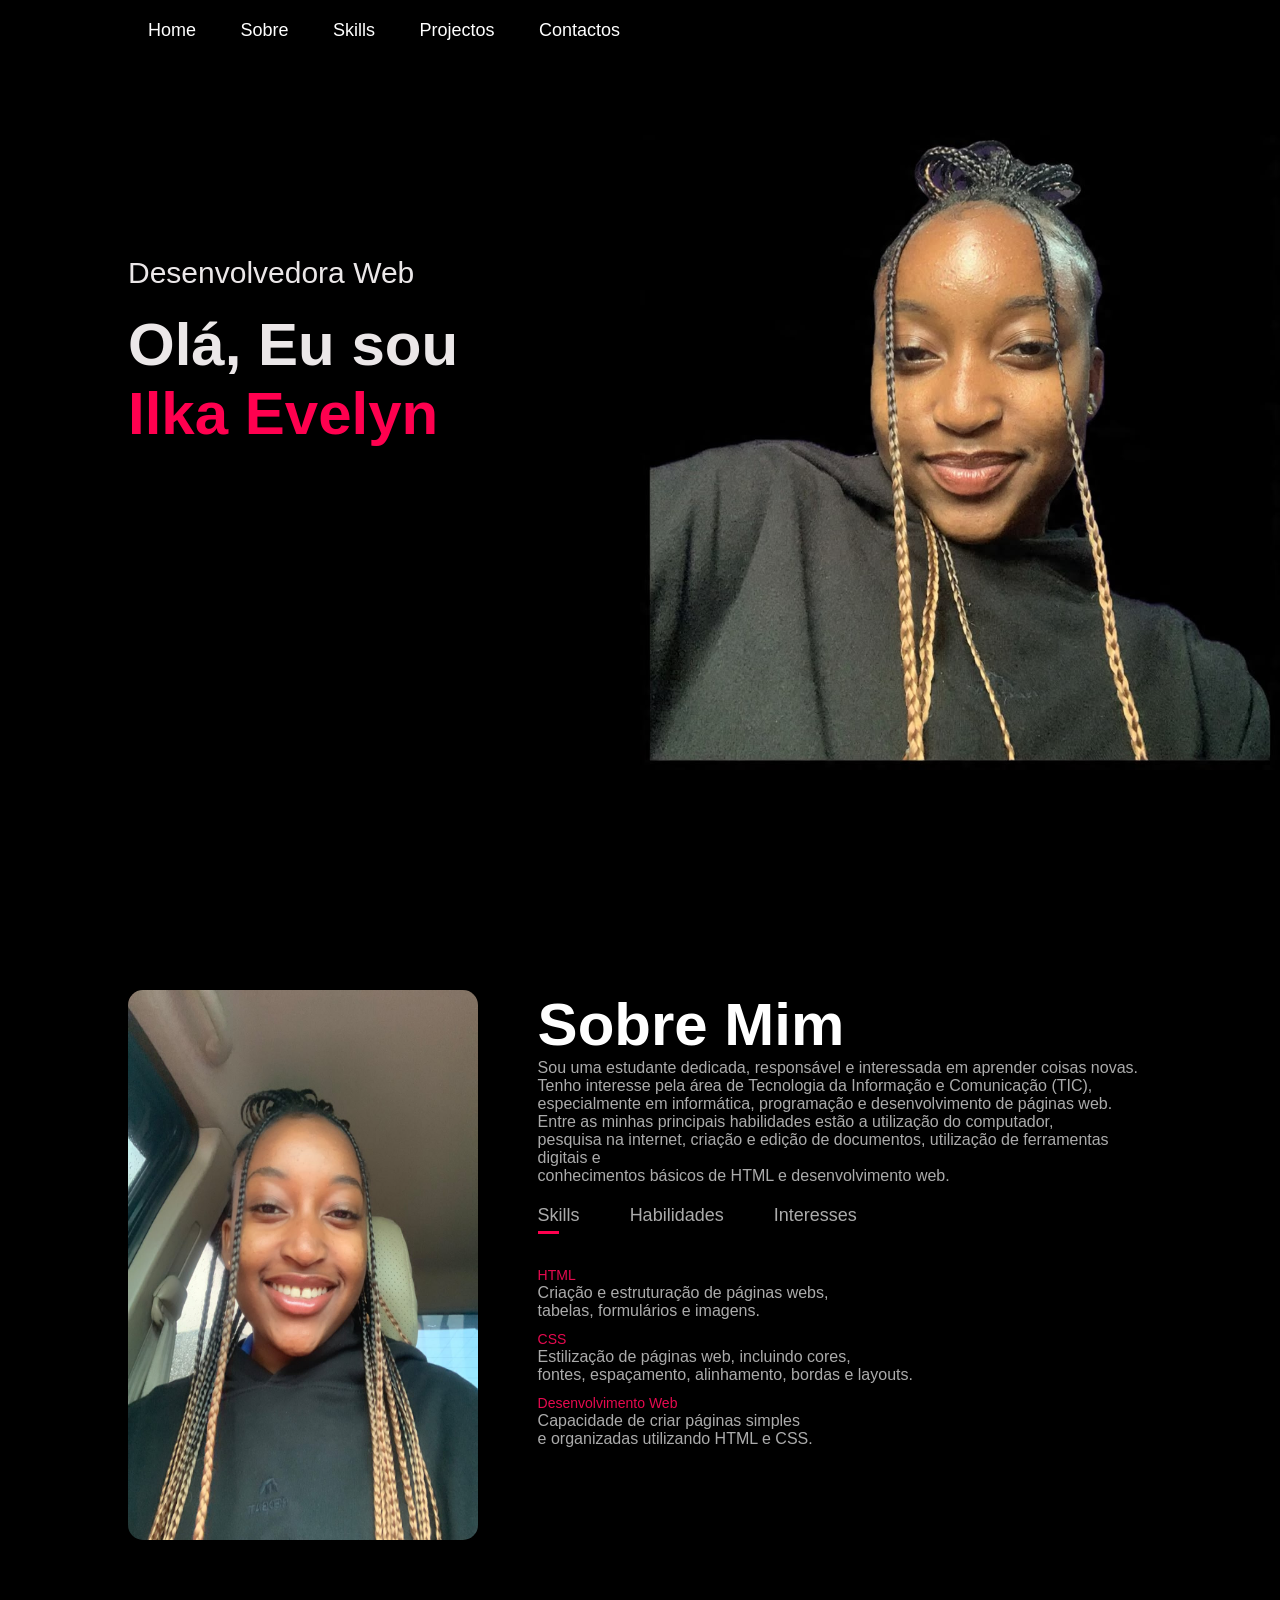
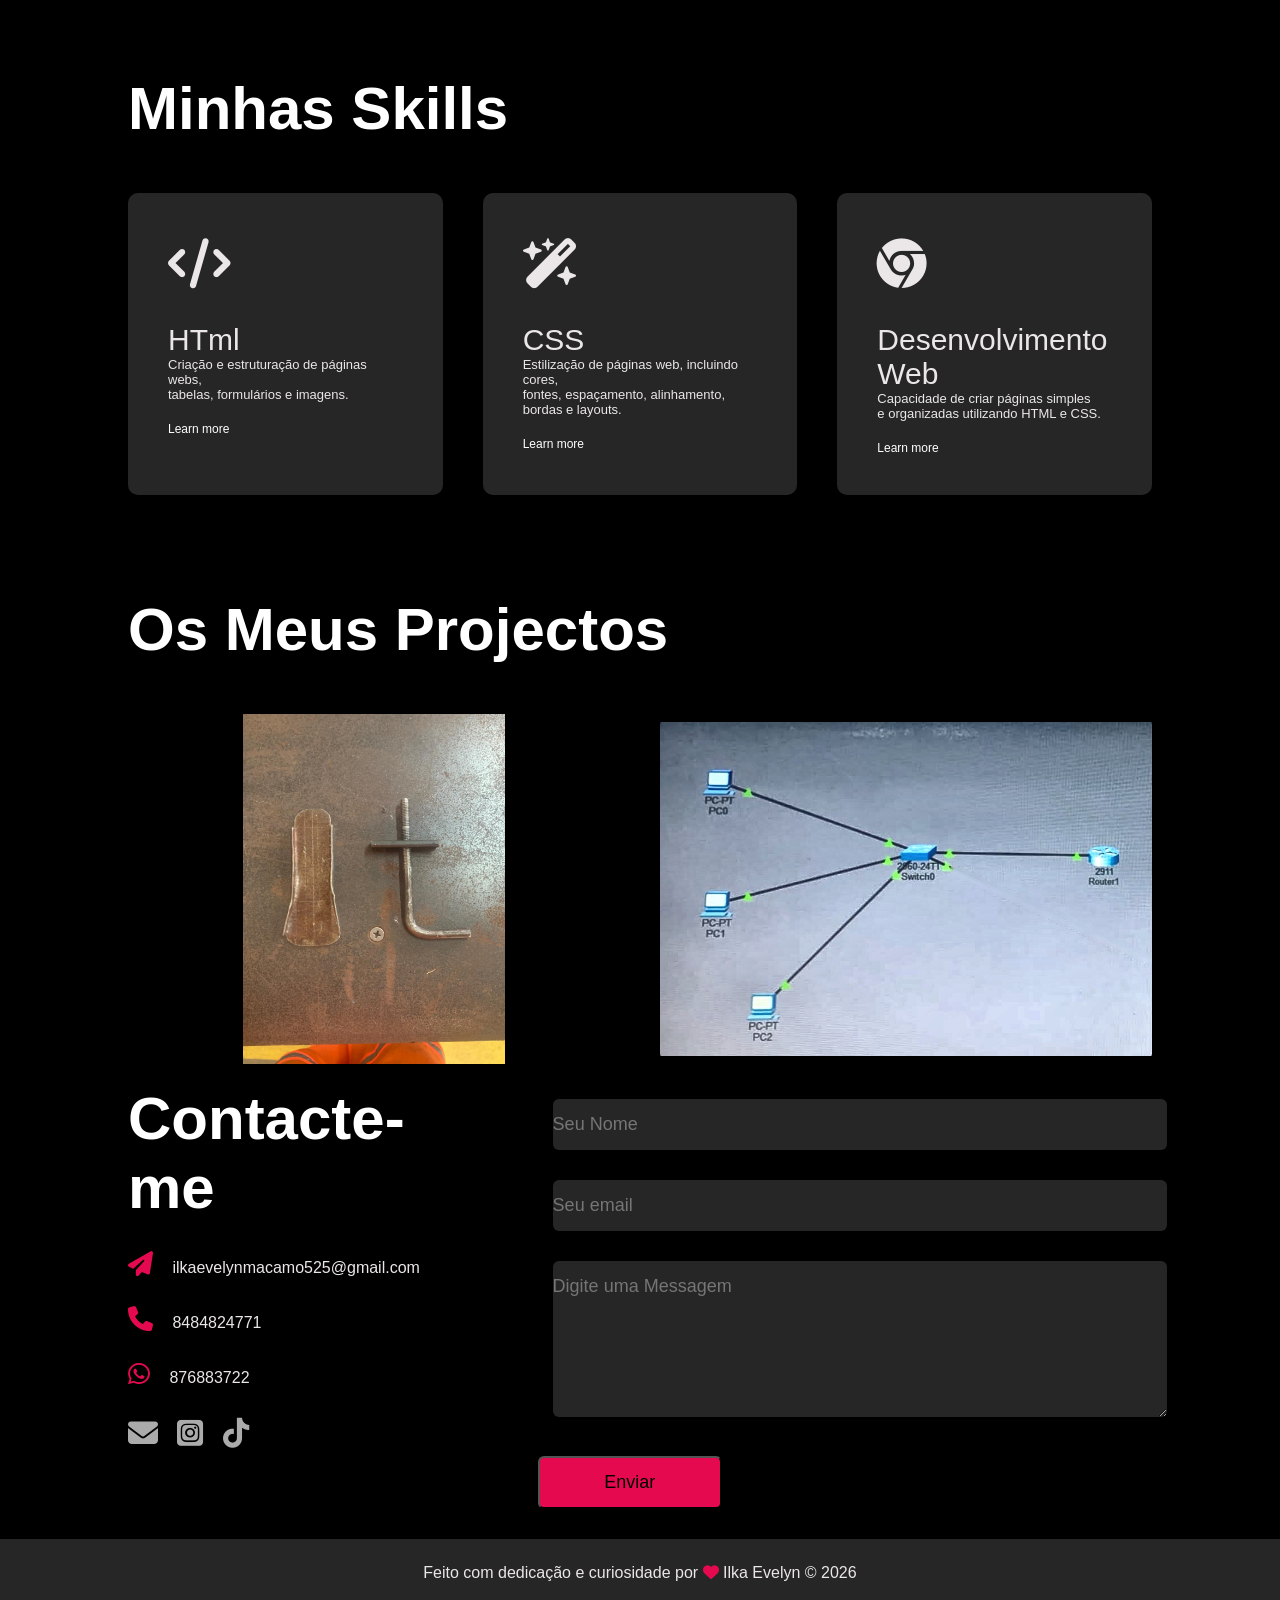
==== index.html @ 06c875b4 "Add files via upload" ====
<!DOCTYPE html>
<html lang="en">
<head>
    <meta charset="UTF-8">
    <meta name="viewport" content="width=device-width, initial-scale=1.0">
    <title>Portfolio Website</title>
    <link rel="stylesheet" href="style.css">
   <link rel="stylesheet" href="https://cdnjs.cloudflare.com/ajax/libs/font-awesome/6.5.1/css/all.min.css">
</head>
<body>
   <div id="header">
    <div class="container">
        <nav>
      <ul id="sidemenu">
        <li><a href="#header">Home</a></li>
        <li><a href="#Sobre">Sobre</a></li>
        <li><a href="#Skills">Skills</a></li>
        <li><a href="#Projectos">Projectos</a></li>
        <li><a href="#Contactos">Contactos</a></li>
        <i class="fa-solid fa-xmark" onclick="closemenu()"></i>
      </ul>
      <i class="fa-solid fa-bars" onclick="openmenu()"></i>
</nav>
        <div class="header-text">
            <p>Desenvolvedora Web</p>
            <h1>Olá, Eu sou<br><span>Ilka Evelyn</span></h1>
         </div>
    </div> 
   </div>
        <div id="Sobre">
            <div class="container">
                <div class="row">
                    <div class="sobre-col-1">
                        <img src="Images/fundinho.jpeg.jpeg" alt="Foto de Ilka Evelyn" class="Imagem">
                    </div>
                    <div class="sobre-col-2">
                        <h1 class="sub-title">Sobre Mim</h1>
                        <p>Sou uma estudante dedicada, responsável e interessada em aprender coisas novas.<br> Tenho interesse pela área de Tecnologia da Informação e Comunicação (TIC), <br>especialmente em informática, programação e desenvolvimento de páginas web.<br>Entre as minhas principais habilidades estão a utilização do computador,<br>pesquisa na internet, criação e edição de documentos, utilização de ferramentas digitais e<br>conhecimentos básicos de HTML e desenvolvimento web.</p>
                        <div class="tab-titles">
                      <p class="tab-links active-link" data-tab="skills">Skills</p>
                      <p class="tab-links" data-tab="Habilidades">Habilidades</p>
                      <p class="tab-links" data-tab="Interesses">Interesses</p>
                       </div>
                        <div class="tab-contents active-tab" id="skills">
                            <ul>
                                <li><span>HTML</span><br>Criação e estruturação de páginas webs,<br> tabelas, formulários e imagens.</li>
                                <li><span>CSS</span><br>Estilização de páginas web, incluindo cores,<br> fontes, espaçamento, alinhamento, bordas e layouts.</li>
                                <li><span>Desenvolvimento Web</span><br>Capacidade de criar páginas simples<br> e organizadas utilizando HTML e CSS.</li>
                            </ul>
                        </div>
                        <div class="tab-contents" id="Habilidades">
                            <ul>
                                <li><span>Utilização de Aplicativos de Escritório</span><br>Word, Excel, Powerpoint</li>
                                <li><span>Criatividade e Organização</span><br>Criação e edição de documentos.<br>Praticidade e melhor produtividade. </li>
                                <li><span>Trabalho em equipa e boa comunicação.</span><br>Melhorar continuamente os conhecimentos e adquirir novas competências.</li>
                            </ul>
                    </div>
                     <div class="tab-contents" id="Interesses">
                            <ul>
                                <li><span>Tecnologia e informática</span><br>Ferramentas que posso utilizar para comunicar,<br>facilitar o trabalho e aprendizagem.<br></li>
                                <li><span>Desenvolvimento e design de páginas web</span><br>Criar páginas usando o HTML e CSS<br>para embelezar e colocar diferentes transições.</li>
                                <li><span>Programação e aperfeiçoar conhecimentos na área de TI</span><br>Aprender novas linguagens e aprender a programar com maior facilidade,<br>aperfeiçoar os meus conhecimentos na área da informática.</li>
                            </ul>
                          </div>    
                </div>
            </div>
            </div>
            </div>
        </div>
                 
            <div id="Skills">
                <div class="container">
                    <h1 class="sub-title">Minhas Skills</h1>
                    <div id="Skills-list">
                        <div>
                            <i class="fa-solid fa-code"></i>
                            <h2>HTml</h2>
                            <p>Criação e estruturação de páginas webs,<br> tabelas, formulários e imagens.</p>
                            <a href="#">Learn more</a>
                         </div>
                         <div>
                            <i class="fa-solid fa-wand-magic-sparkles"></i>
                            <h2>CSS</h2>
                            <p>Estilização de páginas web, incluindo cores,<br> fontes, espaçamento, alinhamento, bordas e layouts.</p>
                            <a href="#">Learn more</a>
                         </div>
                         <div>
                            <i class="fa-brands fa-chrome"></i>
                            <h2>Desenvolvimento Web</h2>
                            <p>Capacidade de criar páginas simples<br> e organizadas utilizando HTML e CSS.</p>
                            <a href="#">Learn more</a>
                        </div>
                    </div>
                </div>
            </div>

        <div id="Projectos">
            <div class="container">
                 <h1 class="sub-title">Os Meus Projectos</h1>
                 <div id="Projectos-list">
                    <div class="Projectos">
    <img src="Images/projecto3.jpeg" alt="Abre-garrafa em duas peças">
    <div class="layer">
        <h3>Abre-Garrafa</h3>
        <p>Projecto de um abre-garrafa, dividido em duas peças<br> que se encaixam para formar o objecto completo.<br> Neste trabalho apresento as duas peças separadas,<br> onde se pode ver a forma e as dimensões de cada uma.<br> Este projecto permitiu-me praticar a observação de formas,<br> a precisão nas medidas e a organização<br> de um objecto em várias partes.</p>
        <a href="#"><i class="fa-solid fa-hammer"></i></a>
    </div>
</div>
<div class="Projectos">
    <img src="Images/projecto2.jpeg" alt="Rede Local">
    <div class="layer">
        <h3>Rede Local</h3>
        <p>Simulação de uma rede local criada no Cisco Packet Tracer,<br> com três computadores (PC0, PC1 e PC2) ligados a um switch,<br> que por sua vez está ligado a um router.<br> O switch permite a comunicação entre os computadores,<br> e o router faz a ligação da rede a outros dispositivos.<br> Este projecto ajudou-me a compreender como os equipamentos<br> de rede se ligam e comunicam entre si.</p>
        <a href="#"><i class=""><i class="fa-solid fa-desktop"></i></i></a>
    </div>
</div>
                   
                 
            </div>
        </div>
        <div id="Contactos">
            <div class="container">
                 <div class="row">
                    <div class="contact-left">
                        <h1 class="sub-title">Contacte-me</h1>
                          <p><i class="fa-solid fa-paper-plane"></i> ilkaevelynmacamo525@gmail.com</p>
                          <p><i class="fa-solid fa-phone"></i> 8484824771</p>
                          <p><i class="fa-brands fa-whatsapp"></i> 876883722</p>
                            <div class="social-icons">
                                <a href=""><i class="fa-solid fa-envelope"></i></a>
                                    <a href=""><i class="fa-brands fa-square-instagram"></i></a>
                                        <a href=""><i class="fa-brands fa-tiktok"></i></a>
                            </div>
                    </div>
                    <div class="contact-right">
                        <form>
                            <input type="text" name="Name" placeholder="Seu Nome" required>
                            <input type="Email" name="Email" placeholder="Seu email" required>
                            <textarea name="Messagem" rows="6" placeholder="Digite uma Messagem"></textarea>
                            <button type="Submit" class="btn btn2">Enviar</button>
                        </form>
                    </div>
                 </div>
            </div>
        </div>
        <div class="copyright">
                <p>Feito com dedicação e curiosidade por <i class="fa-solid fa-heart"></i> Ilka Evelyn © 2026</p>
            </div>

         <script>
    var tablinks = document.getElementsByClassName("tab-links");
    var tabcontents = document.getElementsByClassName("tab-contents");

    for (let link of tablinks) {
        link.addEventListener("click", function () {
            for (let l of tablinks) {
                l.classList.remove("active-link");
            }
            for (let c of tabcontents) {
                c.classList.remove("active-tab");
            }
            link.classList.add("active-link");
            document.getElementById(link.dataset.tab).classList.add("active-tab");
          });
         var sidemenu = document.getElementById("sidemenu");
           function openmenu(){
           sidemenu.style.right = "0";
         }
          function closemenu(){
           sidemenu.style.right = "-200px";
          }
         }

                </script>
        </body>
</html>
---- style.css ----
*{
    margin: 0;
    padding: 0;
    font-family: "Poppins", sans-serif;
    box-sizing: border-box;
}
body{
    background: #000000;
    color: #ebe7e8;
}


#header {
    width: 100%;
    height: 100vh;
    background-image: url("Images/Imagfundo.jpeg");
    background-size: cover;
    background-position: right center; 
    background-repeat: no-repeat;
    background-size: 50%;
}
.container{
    padding: 10px 10%;
}
nav{
    display: flex;
    align-items: center;
    justify-content: space-between;
    flex-wrap: wrap;
}
nav ul li{
    display: inline-block;
    list-style: none;
    margin: 10px 20px;
}
nav ul li a{
    color: #fff;
    text-decoration: none;
    font-size: 18px;
    position: relative;
}
nav ul li a::after{
    content: '';
    width: 0;
    height: 3px;
    background: #ff004f;
    position: absolute;
    left: 0;
    bottom: -6px;
    transition: 0.5s;
}
nav ul li a:hover::after{
    width: 100%;
}
.header-text{
    margin-top: 20%;
    font-size: 30px;
}
.header-text h1{
    font-size: 60px;
    margin-top: 20px;
}
.header-text h1 span{
color: #ff004f;
}
#Sobre{
    padding: 80px 0;
    color: #ababab;
}
.row{
    display: flex;
    justify-content: space-between;
    flex-wrap: wrap;
    flex-direction: row;
}

.Imagem {
    width: 350px;
    height: 550px;
    border-radius: 15px ;
}

.sobre-col-2{
    flex-basis: 60%;

}
.sub-title{
    font-size: 60px;
    font-weight: 600;
    color: #fff;
}

.tab-titles{
    display: flex;
    margin: 20px 0 40px;
}
.tab-links{
    margin-right: 50px;
    font-size: 18px;
    font-weight: 500;
    cursor: pointer;
    position: relative;
}
.tab-links::after{
content: '';
width: 0;
height: 3px;
background: #ff004f;
position: absolute;
left: 0;
bottom: -8px;
transition: 0.5s;
}
.tab-links.active-link::after{
    width: 50%;
}
.tab-contents ul li{
    list-style: none;
    margin: 10px 0;
}
.tab-contents ul li span{
color: #e50a4f;
font-size: 14px;
}
.tab-contents{
    display: none;
}
.tab-contents.active-tab{
    display: block;
}
#Skills{
    padding: 30px 0;
}
#Skills-list{
    display: grid;
    grid-template-columns: repeat(auto-fit, minmax(250px, 1fr));
    gap: 40px;
    margin-top: 50px;
}
#Skills-list > div{
    background-color: #262626;
    padding: 40px;
    font-size: 13px;
    font-weight: 300;
    border-radius: 10px;
    transition: background 0.5s, transform 0.5s;
}
#Skills-list > div i{
    display: block;
    height: 60px;
    line-height: 60px;
    font-size: 50px;
    margin-bottom: 30px;
    transform-origin: left center;
}
#Skills-list > div:hover i{
    transform: scale(1.3);
}
#Skills-list > div h2{
font-size: 30px;
font-weight: 500;
margin-top: 15px;
}
#Skills-list > div a{
    text-decoration: none;
    color: #fff;
    font-size: 12px;
    margin-top: 20px;
    display: inline-block;
}
#Skills-list > div:hover{
    background: #e50a4f;
    transform: translateY(-10px);
}
#Projectos{
    padding: 50px 0;
}
#Projectos-list{
    display: grid;
    grid-template-columns: repeat(auto-fit, minmax(250px, 1fr));
    gap: 40px;
    margin-top: 50px;
}
.Projectos{
    border-radius: 10px;
    position: relative;
    overflow: hidden;
}
.Projectos img{
    width: 100%;
    height: 350px;          
    object-fit: contain;      
    border-radius: 10px;
    display: block;
}
.layer{
    width: 100%;
    height: 0;
    background: linear-gradient(rgba(0,0,0,0.6), #e50a4f);
    border-radius: 10px;
    position: absolute;
    left: 0;
    bottom: 0;
    overflow: hidden;
    display: flex;
    align-items: center;
    justify-content: center;
    flex-direction: column;
    text-align: center;
    padding: 0 20px;
    transition: height 0.5s;
    font-size: 12px;
}
.layer h3{
    font-weight: 500;
    margin-bottom: 10px;
    color: #fff;
}
.layer p{
    color: #fff;
}
.layer a{
    color: #fff;
    font-size: 25px;
    margin-top: 20px;
    text-decoration: none;
    
}
.Projectos:hover .layer{
    height: 100%;
}
.contact-left{
    flex-basis: 35%;
}
.contact-right{
    flex-basis: 60%;
}
.contact-left p{
margin-top: 30px;
}
.contact-left p i{
    color: #e50a4f;
    margin-right: 15px;
    font-size: 25px;
}
.social-icons{
    margin-top: 30px;
}
.social-icons a{
    text-decoration: none;
    font-size: 30px;
    margin-right: 15px;
    color: #ababab;
    display: inline-block;
    transition: transform 0.5s;
}
.social-icons a:hover{
    color: #e50a4f;
    transform: translateY(-5px);
}
.btn.btn2{
    display: inline-block;
    background: #e50a4f;
    width: 30%;
    border-radius: 6px;
}
.contact-right form{
    width: 100%;
}
form input, form textarea{
    width: 100%;
    border: 0;
    outline: none;
    background: #262626;
    padding: 15px 0;
    margin: 15px;
    color: #fff;
    font-size: 18px;
    border-radius: 6px;
}
form .btn2{
    padding: 14px 60px;
    font-size: 18px;
    margin-top: 20px;
    cursor: pointer;
}
.copyright{
    width: 100%;
    text-align: center;
    padding: 25px 0;
    background: #262626;
    font-weight: 300;
    margin-top: 20px;
}
.copyright i{
    color: #e50a4f;
}
nav .fa-bars, nav .fa-xmark{
    display: none;
}
@media only screen and (max-width: 600px){
    nav .fa-bars,
    nav .fa-xmark{
        display: block;
        font-size: 25px;
        cursor: pointer;
    }
    nav ul{
        background: #ff004f;
        position: fixed;
        top: 0;
        right: -200px;
        width: 200px;
        height: 100vh;
        padding-top: 50px;
        z-index: 2;
        transition: right 0.5s;
    }
    nav ul li{
        display: block;
        margin: 25px;
    }
    nav ul .fa-xmark{
        position: absolute;
        top: 25px;
        left: 25px;
    }
}
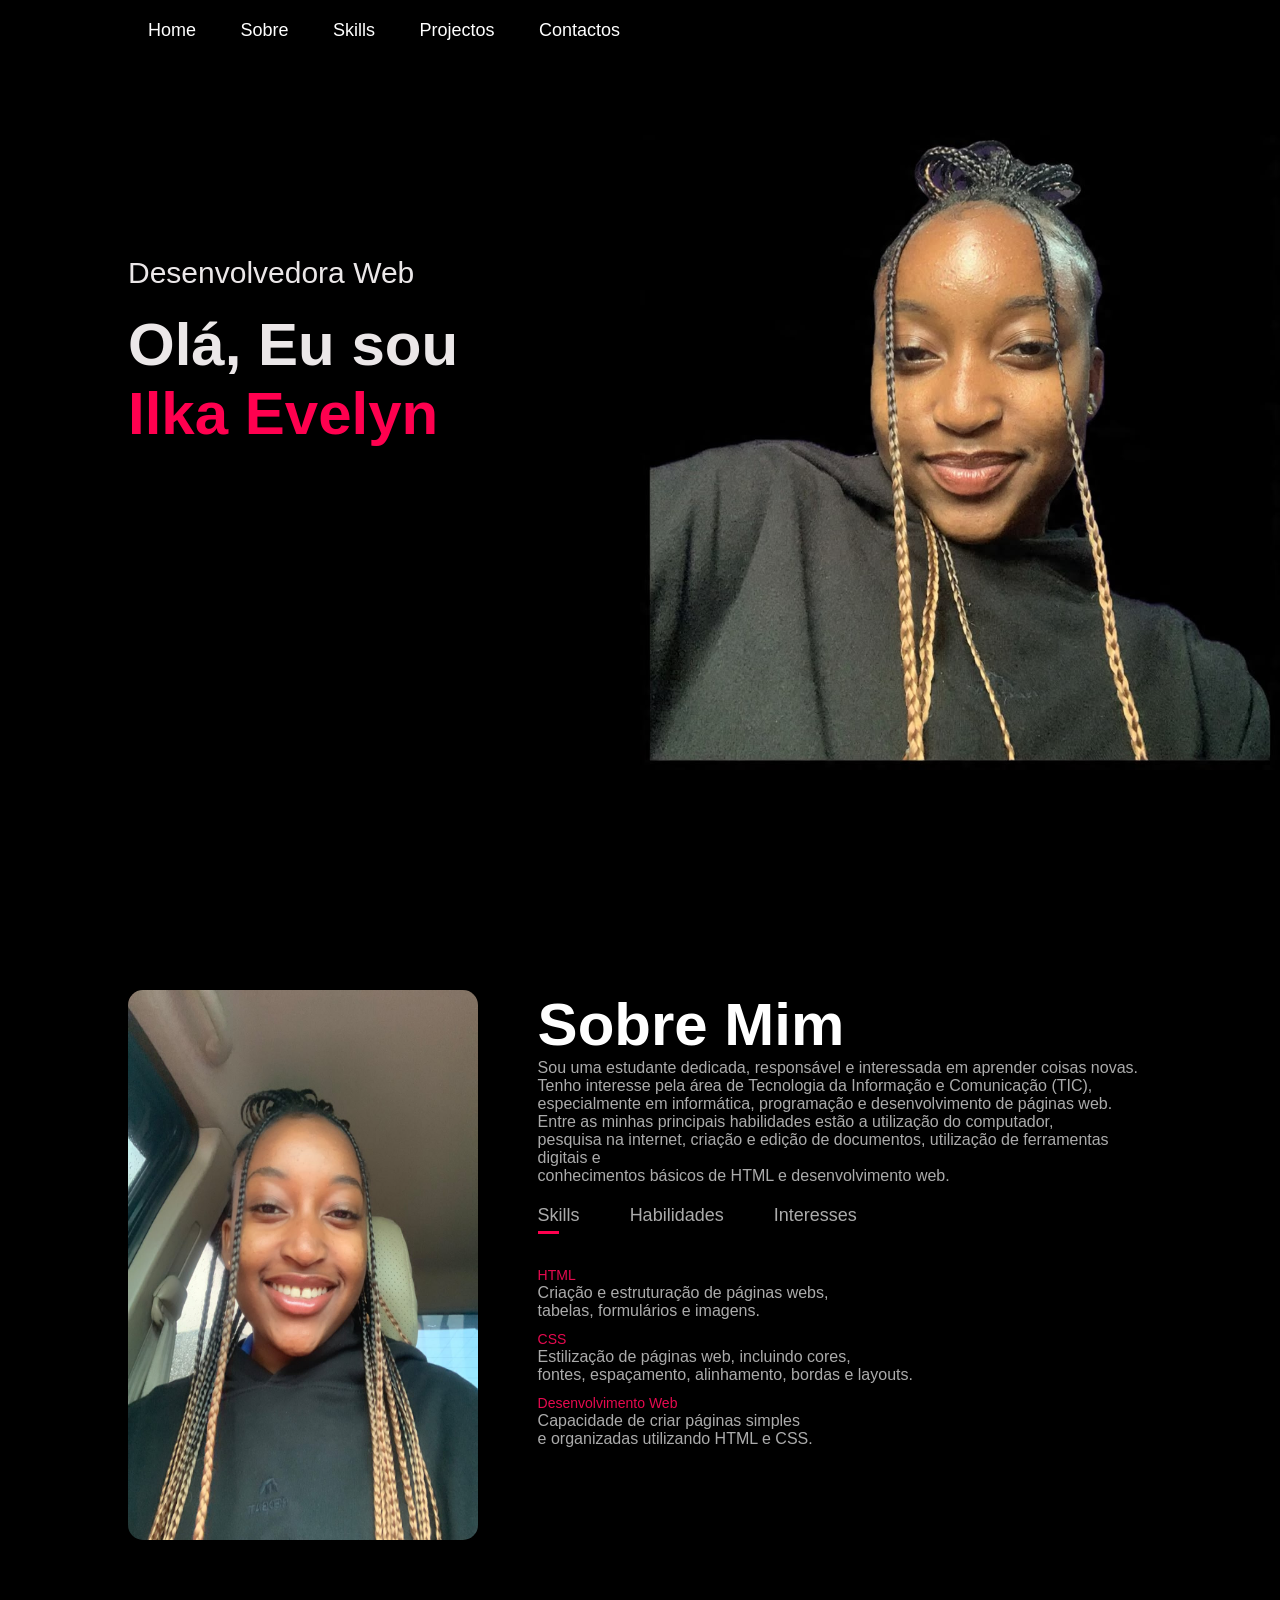
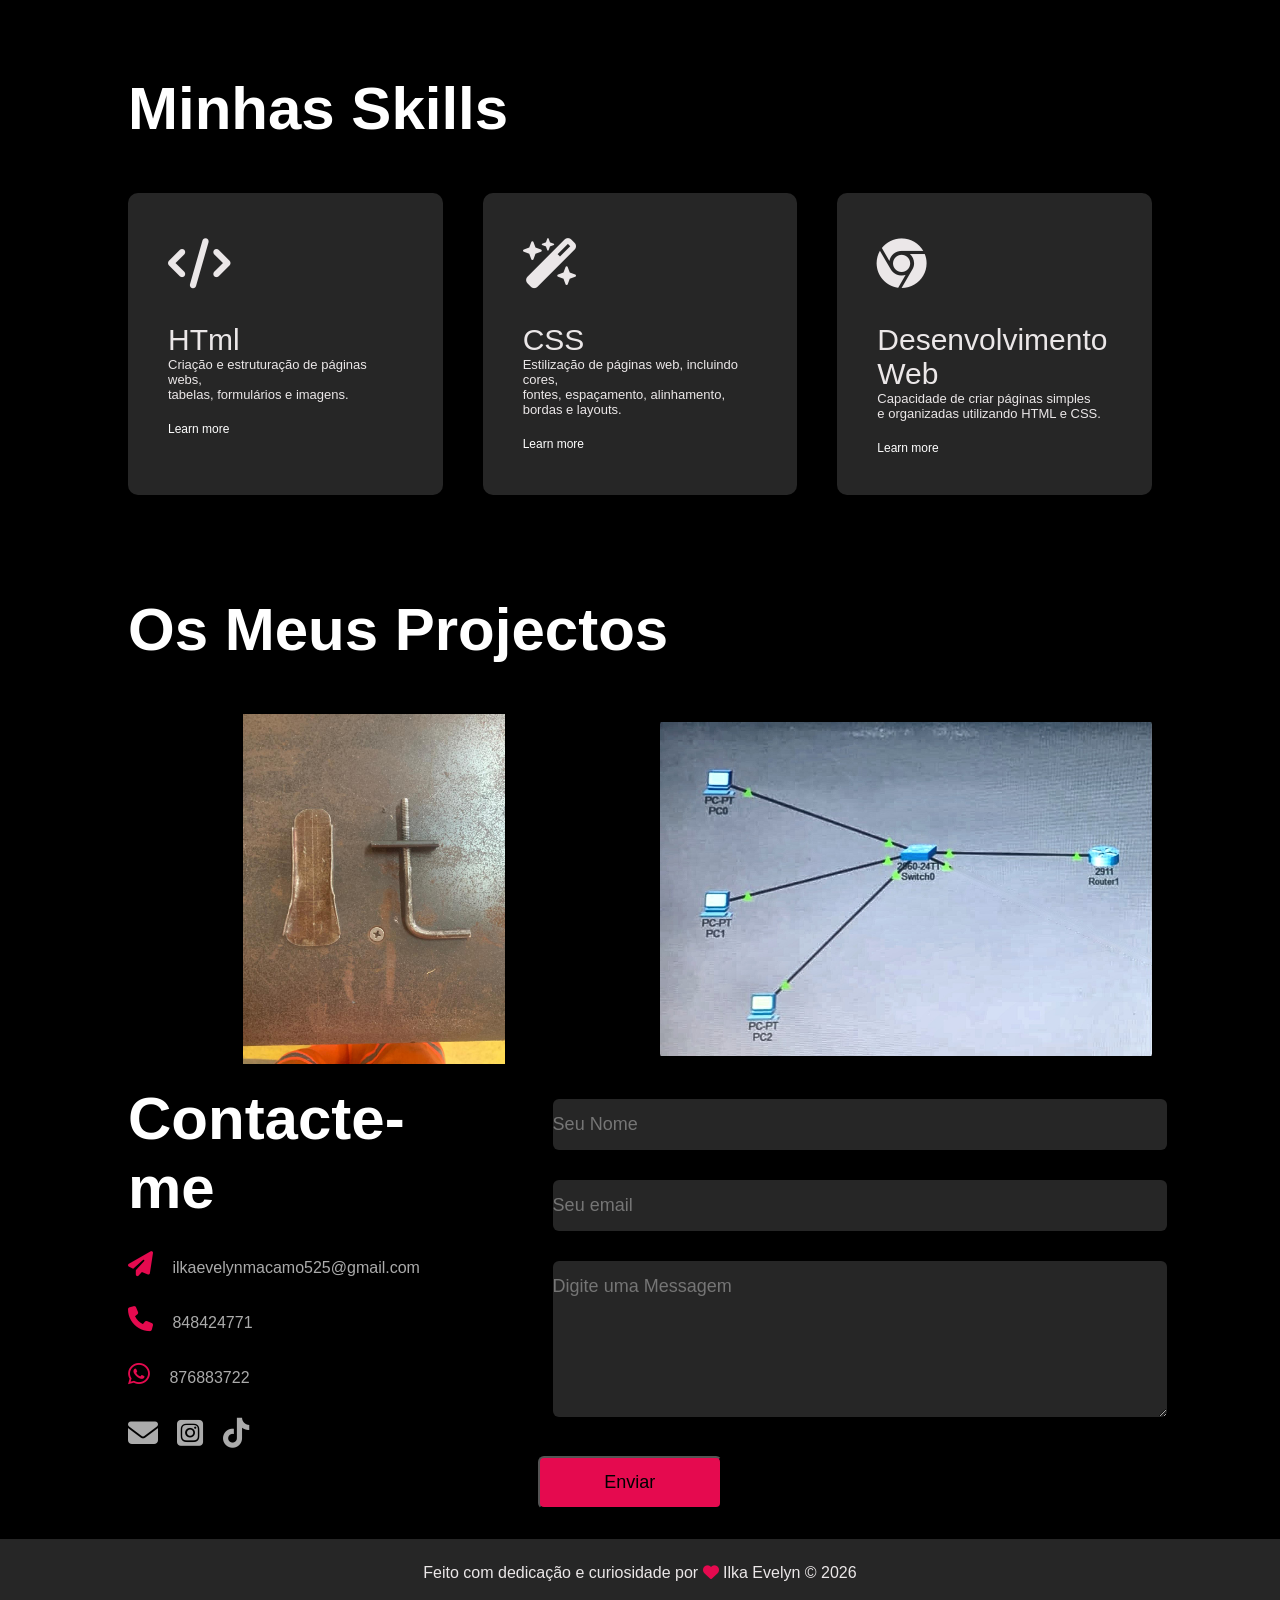
==== commit fa94a259: "Add files via upload" ====
--- a/index.html
+++ b/index.html
@@ -123,9 +123,10 @@
                  <div class="row">
                     <div class="contact-left">
                         <h1 class="sub-title">Contacte-me</h1>
-                          <p><i class="fa-solid fa-paper-plane"></i> ilkaevelynmacamo525@gmail.com</p>
-                          <p><i class="fa-solid fa-phone"></i> 8484824771</p>
-                          <p><i class="fa-brands fa-whatsapp"></i> 876883722</p>
+                          <p><i class="fa-solid fa-paper-plane"></i> <a href="mailto:ilkaevelynmacamo525@gmail.com">ilkaevelynmacamo525@gmail.com</a></p>
+                          <p><i class="fa-solid fa-phone"></i> <a href="tel:+258848424771">848424771</a></p>
+                          <p><i class="fa-brands fa-whatsapp"></i> <a href="https://wa.me/258876883722" target="_blank">876883722</a></p>
+
                             <div class="social-icons">
                                 <a href=""><i class="fa-solid fa-envelope"></i></a>
                                     <a href=""><i class="fa-brands fa-square-instagram"></i></a>
--- a/style.css
+++ b/style.css
@@ -266,6 +266,14 @@
 }
 .contact-right form{
     width: 100%;
+}
+.contact-left p a{
+    color: #ababab;
+    text-decoration: none;
+    transition: color 0.3s;
+}
+.contact-left p a:hover{
+    color: #e50a4f;
 }
 form input, form textarea{
     width: 100%;
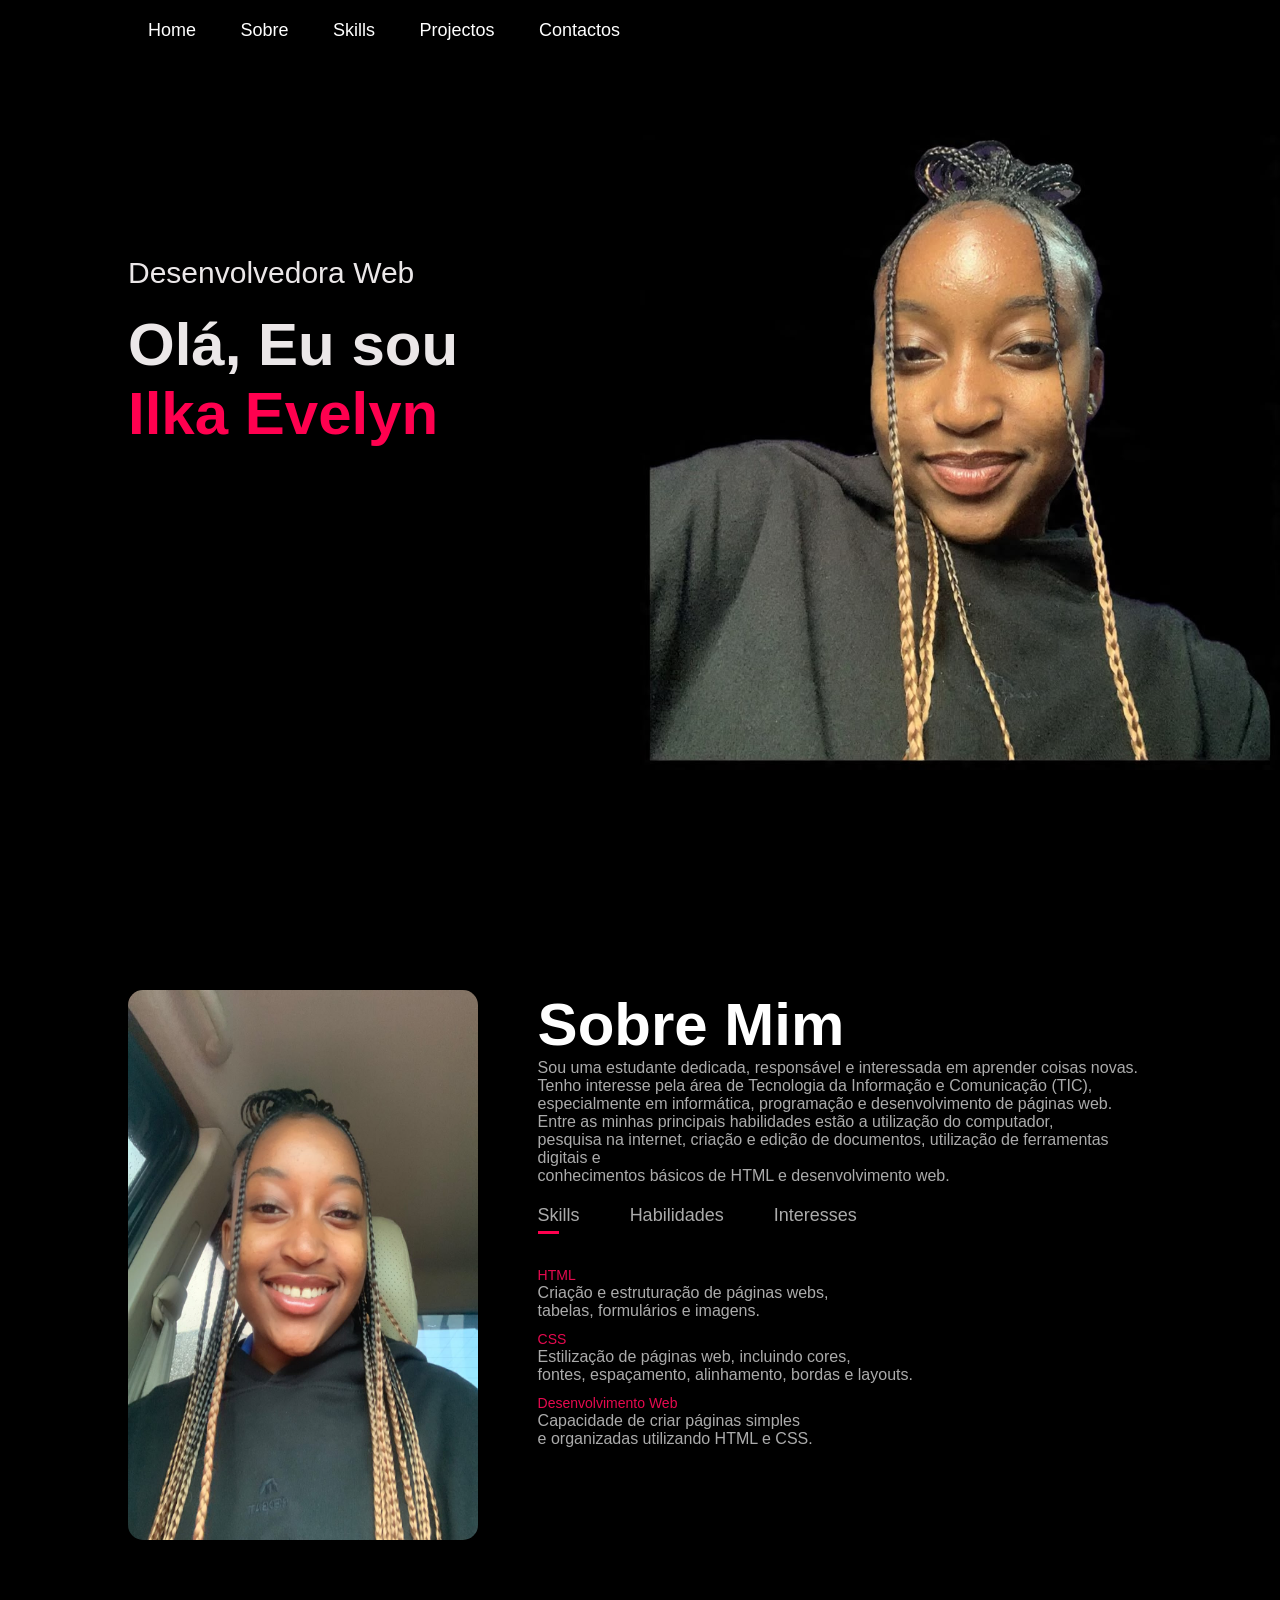
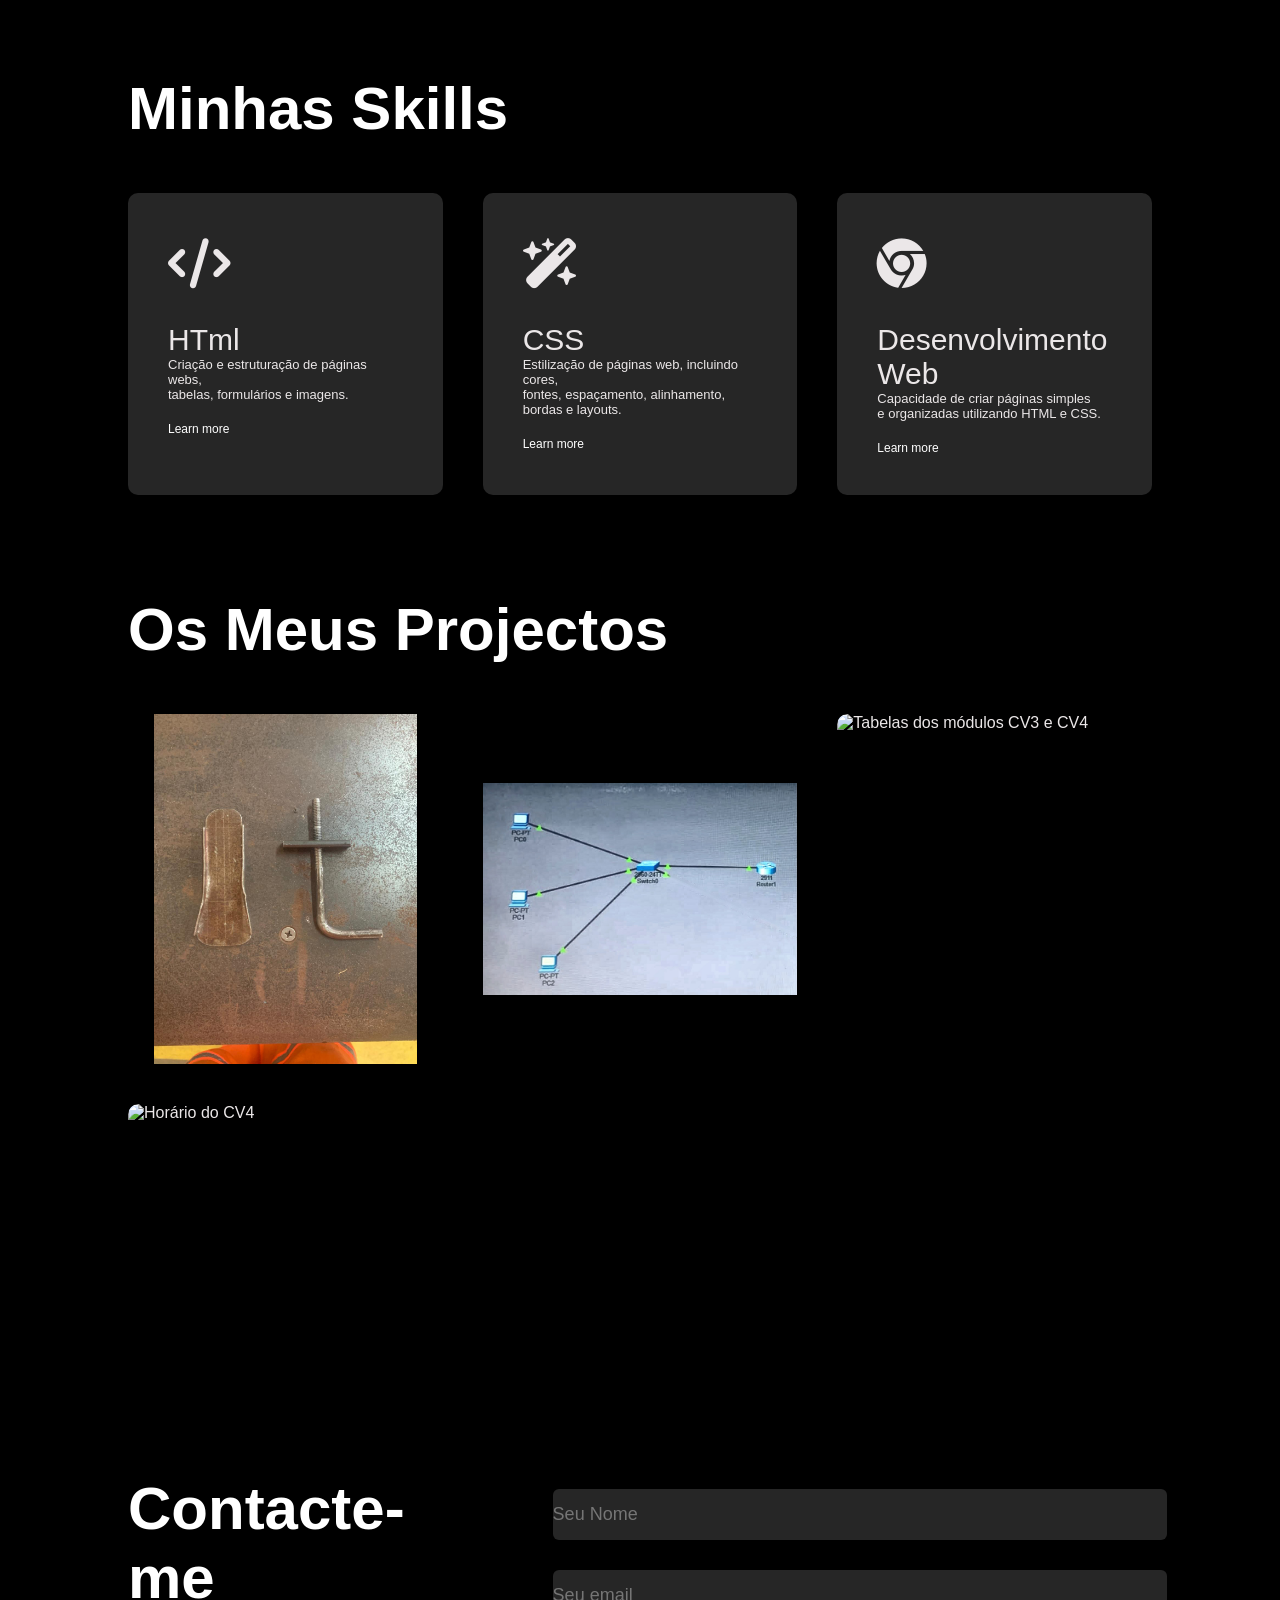
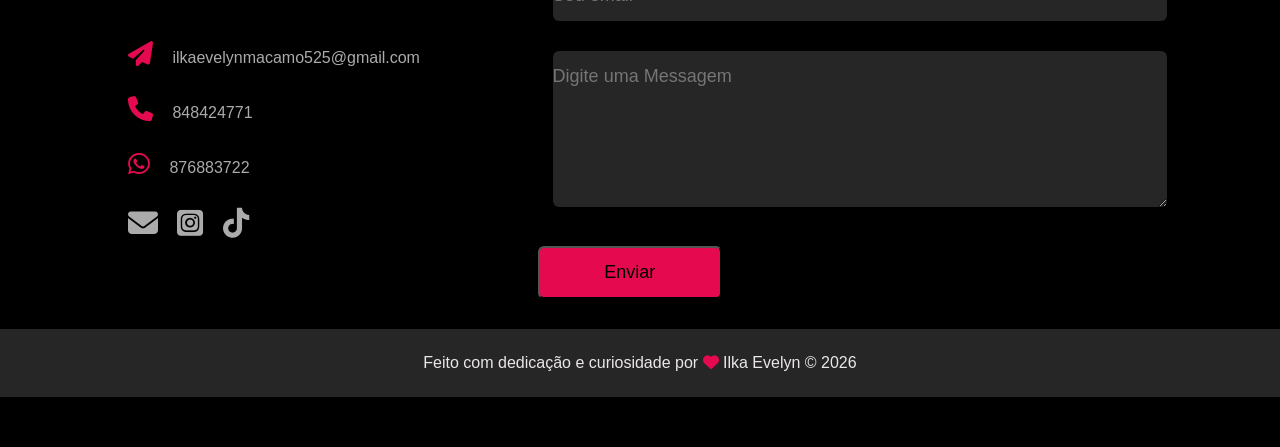
==== commit 69508282: "Add files via upload" ====
--- a/index.html
+++ b/index.html
@@ -114,7 +114,22 @@
         <a href="#"><i class=""><i class="fa-solid fa-desktop"></i></i></a>
     </div>
 </div>
-                   
+      <div class="Projectos">
+    <img src="Images/Projecto5.png" alt="Tabelas dos módulos CV3 e CV4">
+    <div class="layer">
+        <h3>Módulos CV3 e CV4</h3>
+        <p>Tabelas com a lista de todos os módulos<br> do CV3 em Electricidade Industrial<br> e do CV4 em Técnico de Suporte Informático.<br> Cada módulo tem o código, as horas<br> e uma pequena descrição.<br> Este projecto ajudou-me a organizar informação<br> e a criar tabelas em HTML e CSS.</p>
+        <a href="modulos.html"><i class="fa-solid fa-table"></i></a>
+    </div>
+</div>
+<div class="Projectos">
+    <img src="Images/projecto4.png" alt="Horário do CV4">
+    <div class="layer">
+        <h3>Horário CV4</h3>
+        <p>Horário da turma TSI 02 do CV4,<br> do 2.º semestre de 2026, com os dias,<br> as horas, as disciplinas e as salas.<br> Neste projecto usei células unidas<br> e cores para reproduzir o horário original<br> numa tabela em HTML.</p>
+        <a href="horario.html"><i class="fa-solid fa-calendar-days"></i></a>
+    </div>
+</div>             
                  
             </div>
         </div>
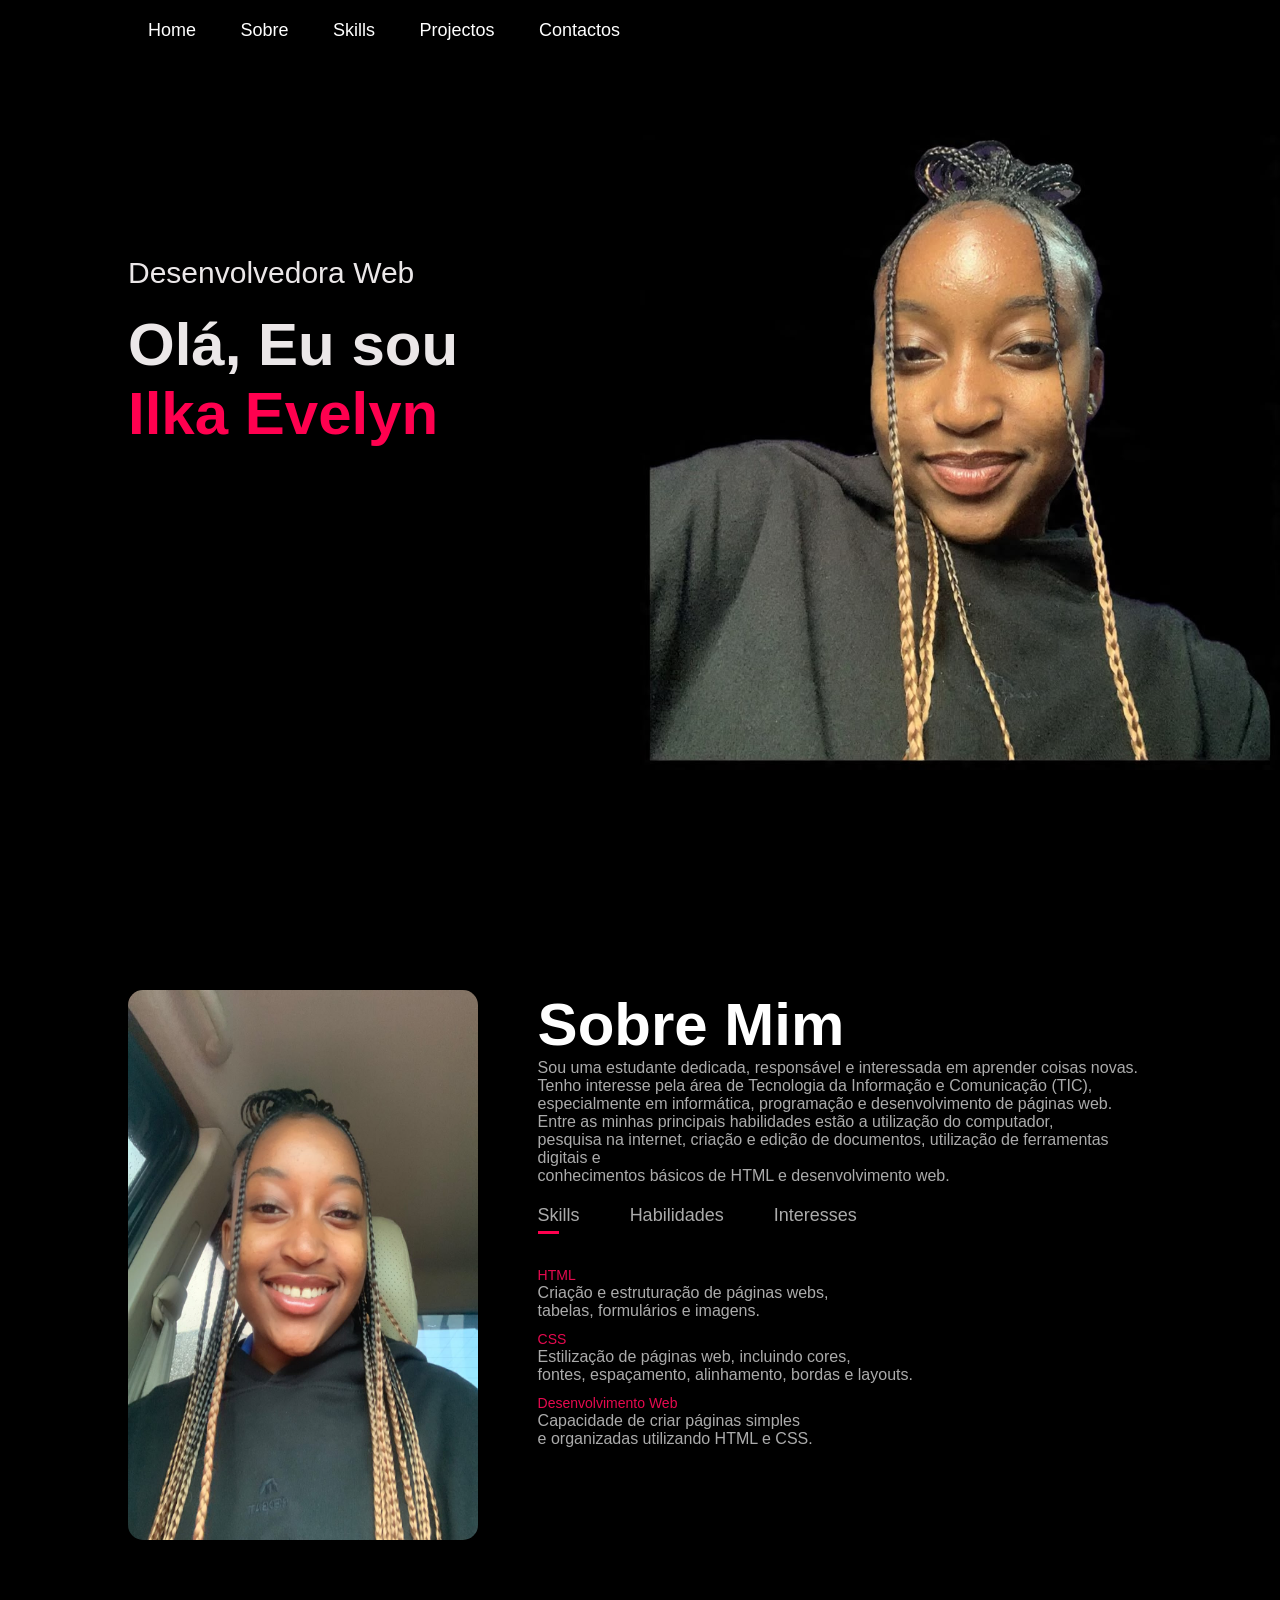
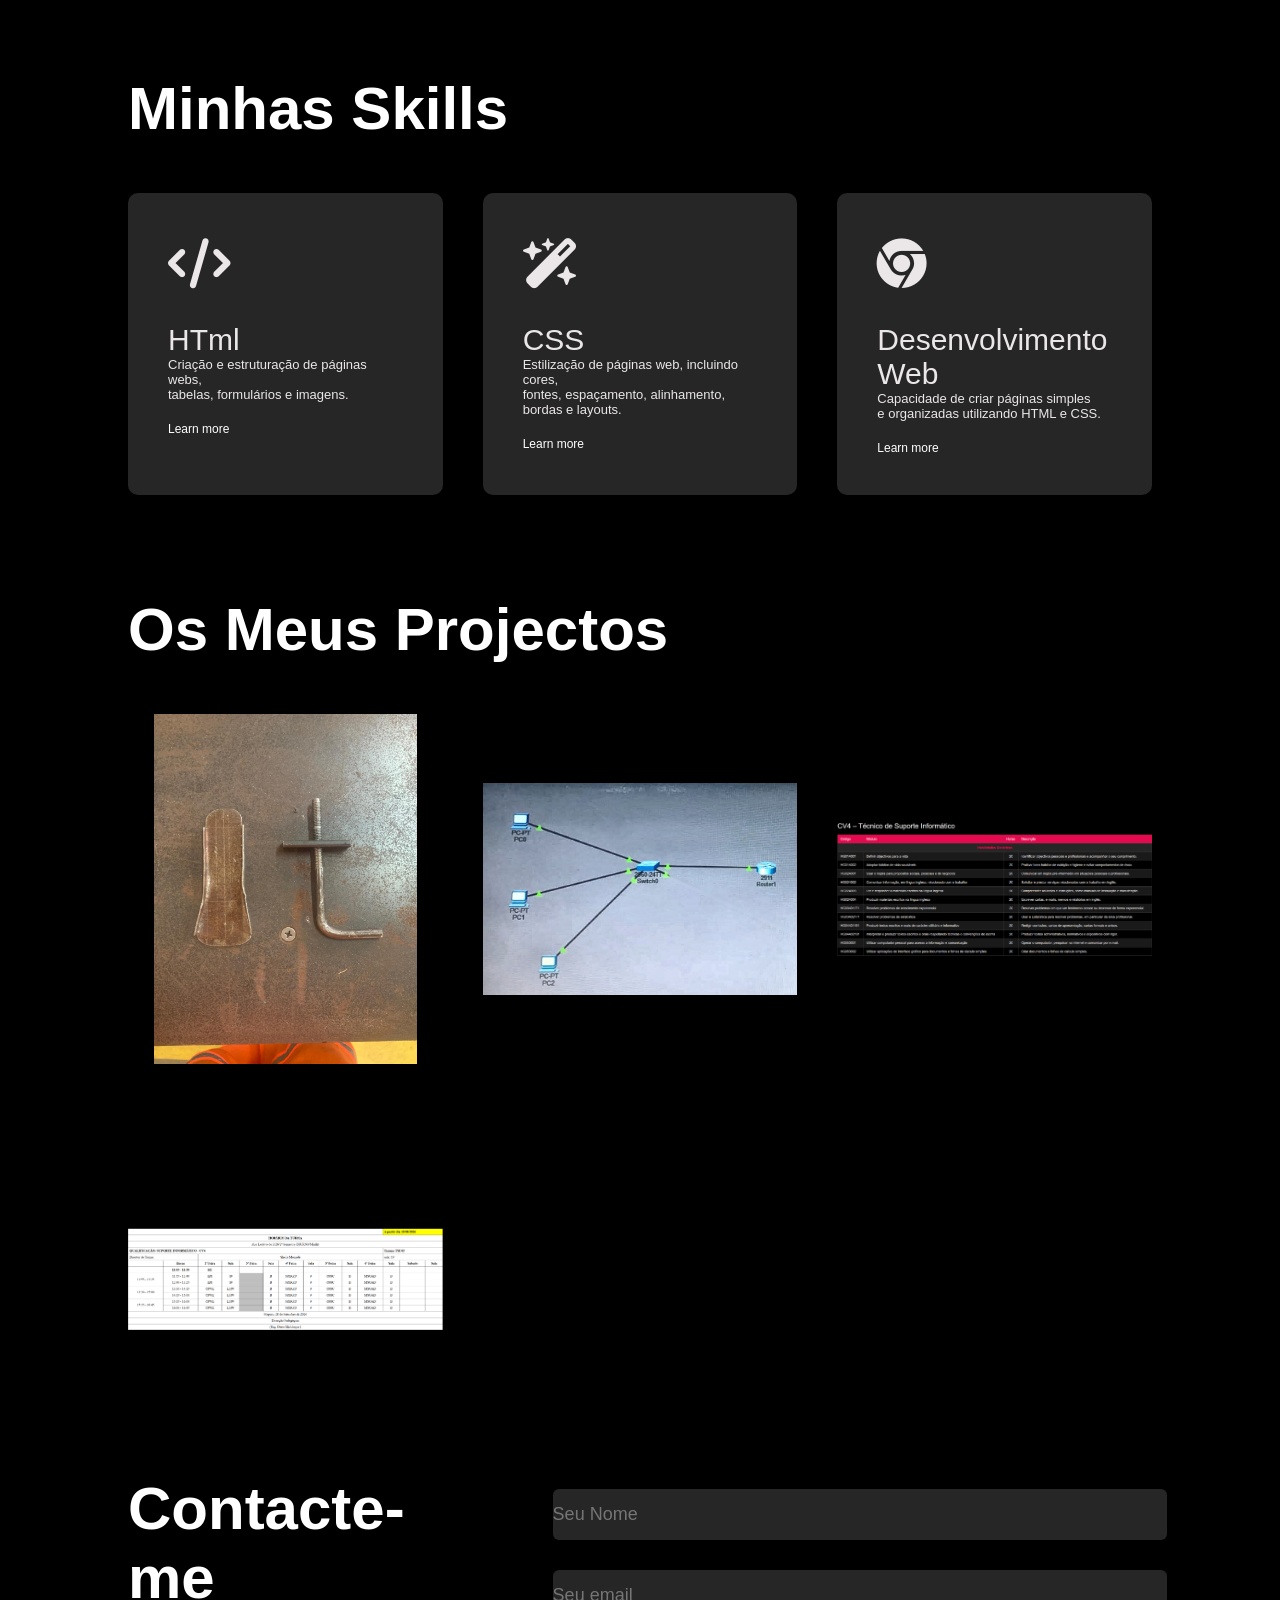
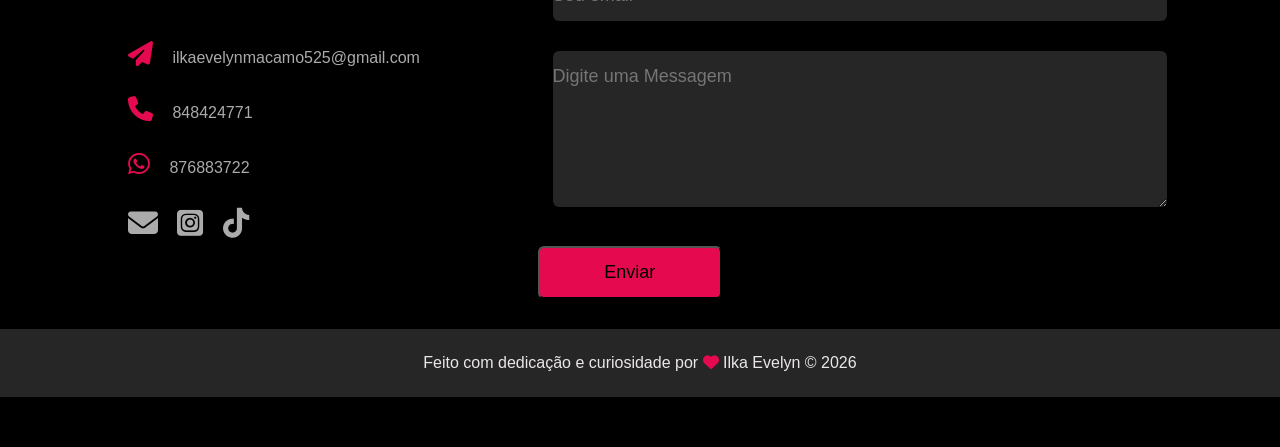
==== commit 7b098d42: "Add files via upload" ====
--- a/index.html
+++ b/index.html
@@ -115,7 +115,7 @@
     </div>
 </div>
       <div class="Projectos">
-    <img src="Images/Projecto5.png" alt="Tabelas dos módulos CV3 e CV4">
+    <img src="Images/projecto5.png" alt="Tabelas dos módulos CV3 e CV4">
     <div class="layer">
         <h3>Módulos CV3 e CV4</h3>
         <p>Tabelas com a lista de todos os módulos<br> do CV3 em Electricidade Industrial<br> e do CV4 em Técnico de Suporte Informático.<br> Cada módulo tem o código, as horas<br> e uma pequena descrição.<br> Este projecto ajudou-me a organizar informação<br> e a criar tabelas em HTML e CSS.</p>
